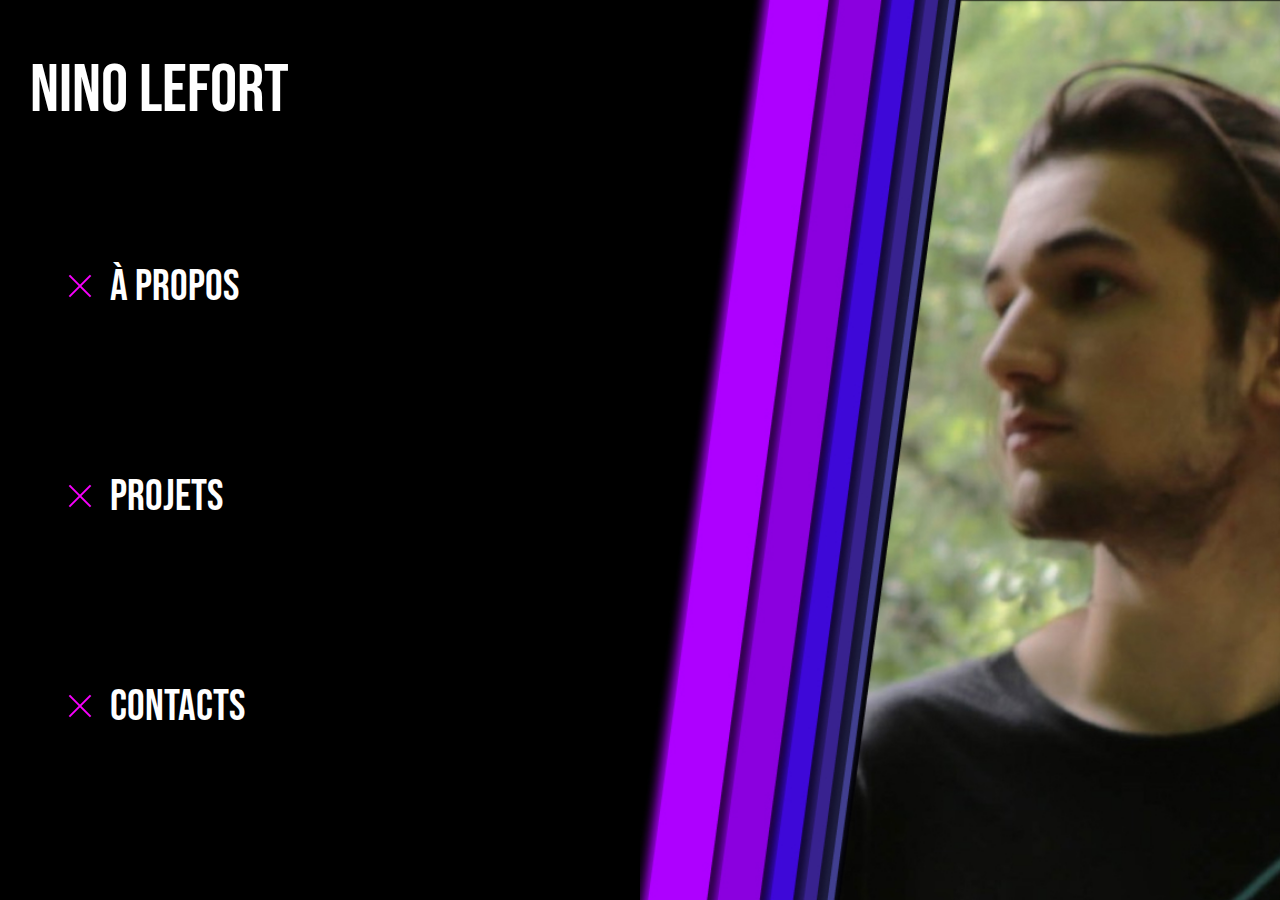
==== index.html @ 994ace14 "google index" ====
<!DOCTYPE html>
<html lang="fr">

<head>
    <meta charset="UTF-8">
    <meta name="google-site-verification" content="crCgPnhbVGkiBbXbGfjhGMFlIyJ5s5znbuzwT959XGk" />
    <meta name="viewport" content="width=device-width, initial-scale=1.0">
    <link rel="preconnect" href="https://fonts.googleapis.com/css2?family=Montserrat:wght@400&display=swap">
    <link rel="preconnect" href="https://fonts.googleapis.com/css2?family=Bebas+Neue&display=swap">
    <meta name="robots" content="all">
    <meta name="google-site-verification" content="v6hWbmdYU4j4xPfgxZWXvlCFTGIdk9BsvqPQr2Z6Ews" />
    <meta name="author" content="Nino Lefort">
    <meta name="owner" content="Nino Lefort">
    <link rel="stylesheet" href="src/css/style.css">
    <link rel="icon" type="image/x-icon" href="src/images/logoNL.ico" />
    <meta property="twitter:url" content="https://nino-lefort.netlify.app/">
    <meta property="og:url" content="https://nino-lefort.netlify.app/">
    <link rel="canonical" href="https://nino-lefort.netlify.app/">
    <meta name="subject" content="informatic">
    <meta name="keywords" content="nino lefort,bordeaux,developpeur,informatique,nino,lefort,junior">
    <meta name="theme-color" content="#fff">
    <meta property="og:type" content="website">
    <meta property="og:site_name" content="Nino Lefort">
    <meta property="og:locale" content="fr">
    <meta name="twitter:image" content="https://nino-lefort.netlify.app/src/images/nino.jpg">
    <meta property="og:image" content="https://nino-lefort.netlify.app/src/images/nino.jpg">
    <title>Nino Lefort</title>
    <meta name="twitter:title" content="Nino Lefort">
    <meta name="apple-mobile-web-app-title" content="Nino Lefort">
    <meta property="og:title" content="Nino Lefort">
    <meta name="description" content="Développeur junior de site web, front, back, graphiste et monteur amateur, MMI Bordeaux. Passionné, curieux et créatif - Nino Lefort">
    <meta property="og:description" content="Développeur junior de site web, front, back, graphiste et monteur amateur, MMI Bordeaux. Passionné, curieux et créatif - Nino Lefort">
    <meta name="twitter:description" content="Développeur junior de site web, front, back, graphiste et monteur amateur, MMI Bordeaux. Passionné, curieux et créatif - Nino Lefort">
</head>

<body>
    <div class="contenaire-width">
    <section class="container-home">
        <div class="container-home-nav">
                <h1 class="title-home">Nino Lefort</h1>
            <div class="nav-home">
                <nav>
                    <a href="propos.html" class="nav-home-title">
                        <div class="cross"></div>
                        <h2>À Propos</h2>
                    </a>
                    <a href="projet.html" class="nav-home-title">
                        <div class="cross"></div>
                        <h2>Projets</h2>
                    </a>
                    <a href="contact.html" class="nav-home-title">
                        <div class="cross"></div>
                        <h2>Contacts</h2>
                    </a>
                </nav>
            </div>
        </div>
        <div class="container-home-head-presentation">
            <img src="src/images/personal-photo.jpg" alt="photo de moi">
        </div>
    </section>
</div>
</body>

</html>
---- src/css/style.css ----
@import url(/src/css/reset.css);
@import url(/src/css/color.css);
@import url(/src/css/font.css);
@import url(/src/css/variables.css);
@import url(/src/css/index.css);
@import url(/src/css/projet.css);
@import url(/src/css/propos.css);
@import url(/src/css/contact.css);
@import url(/src/css/mentions.css);
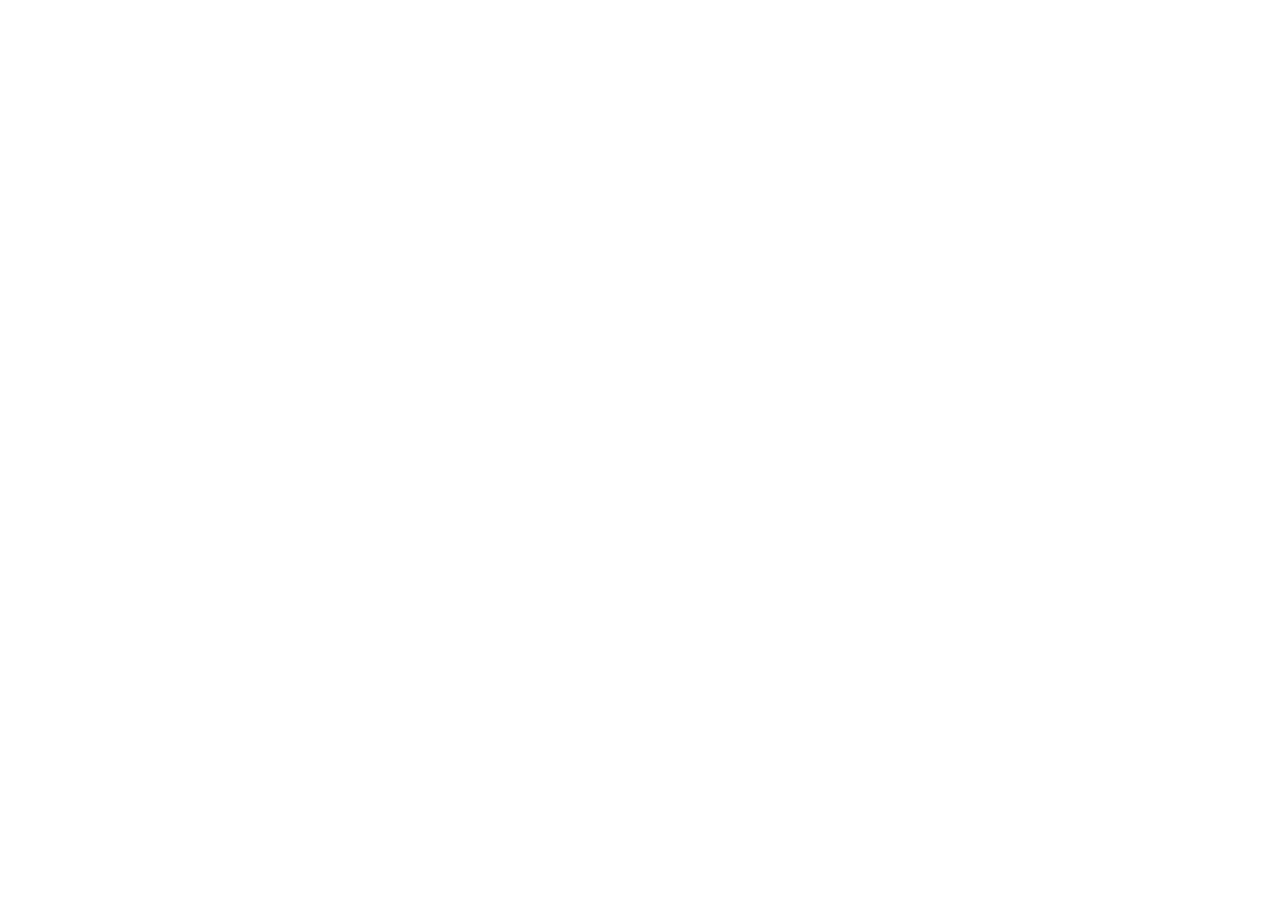
==== commit bdcfc113: "add redirect meta" ====
--- a/index.html
+++ b/index.html
@@ -5,25 +5,25 @@
     <meta charset="UTF-8">
     <meta name="google-site-verification" content="crCgPnhbVGkiBbXbGfjhGMFlIyJ5s5znbuzwT959XGk" />
     <meta name="viewport" content="width=device-width, initial-scale=1.0">
+    <meta http-equiv="refresh" content="0; URL='https://ninolefort.fr/'" />
     <link rel="preconnect" href="https://fonts.googleapis.com/css2?family=Montserrat:wght@400&display=swap">
     <link rel="preconnect" href="https://fonts.googleapis.com/css2?family=Bebas+Neue&display=swap">
     <meta name="robots" content="all">
-    <meta name="google-site-verification" content="v6hWbmdYU4j4xPfgxZWXvlCFTGIdk9BsvqPQr2Z6Ews" />
     <meta name="author" content="Nino Lefort">
     <meta name="owner" content="Nino Lefort">
     <link rel="stylesheet" href="src/css/style.css">
     <link rel="icon" type="image/x-icon" href="src/images/logoNL.ico" />
-    <meta property="twitter:url" content="https://nino-lefort.netlify.app/">
-    <meta property="og:url" content="https://nino-lefort.netlify.app/">
-    <link rel="canonical" href="https://nino-lefort.netlify.app/">
+    <meta property="twitter:url" content="https://ninolefort.fr/">
+    <meta property="og:url" content="https://ninolefort.fr/">
+    <link rel="canonical" href="https://ninolefort.fr/">
     <meta name="subject" content="informatic">
     <meta name="keywords" content="nino lefort,bordeaux,developpeur,informatique,nino,lefort,junior">
     <meta name="theme-color" content="#fff">
     <meta property="og:type" content="website">
     <meta property="og:site_name" content="Nino Lefort">
     <meta property="og:locale" content="fr">
-    <meta name="twitter:image" content="https://nino-lefort.netlify.app/src/images/nino.jpg">
-    <meta property="og:image" content="https://nino-lefort.netlify.app/src/images/nino.jpg">
+    <meta name="twitter:image" content="https://ninolefort.fr/src/images/nino.jpg">
+    <meta property="og:image" content="https://ninolefort.fr/src/images/nino.jpg">
     <title>Nino Lefort</title>
     <meta name="twitter:title" content="Nino Lefort">
     <meta name="apple-mobile-web-app-title" content="Nino Lefort">
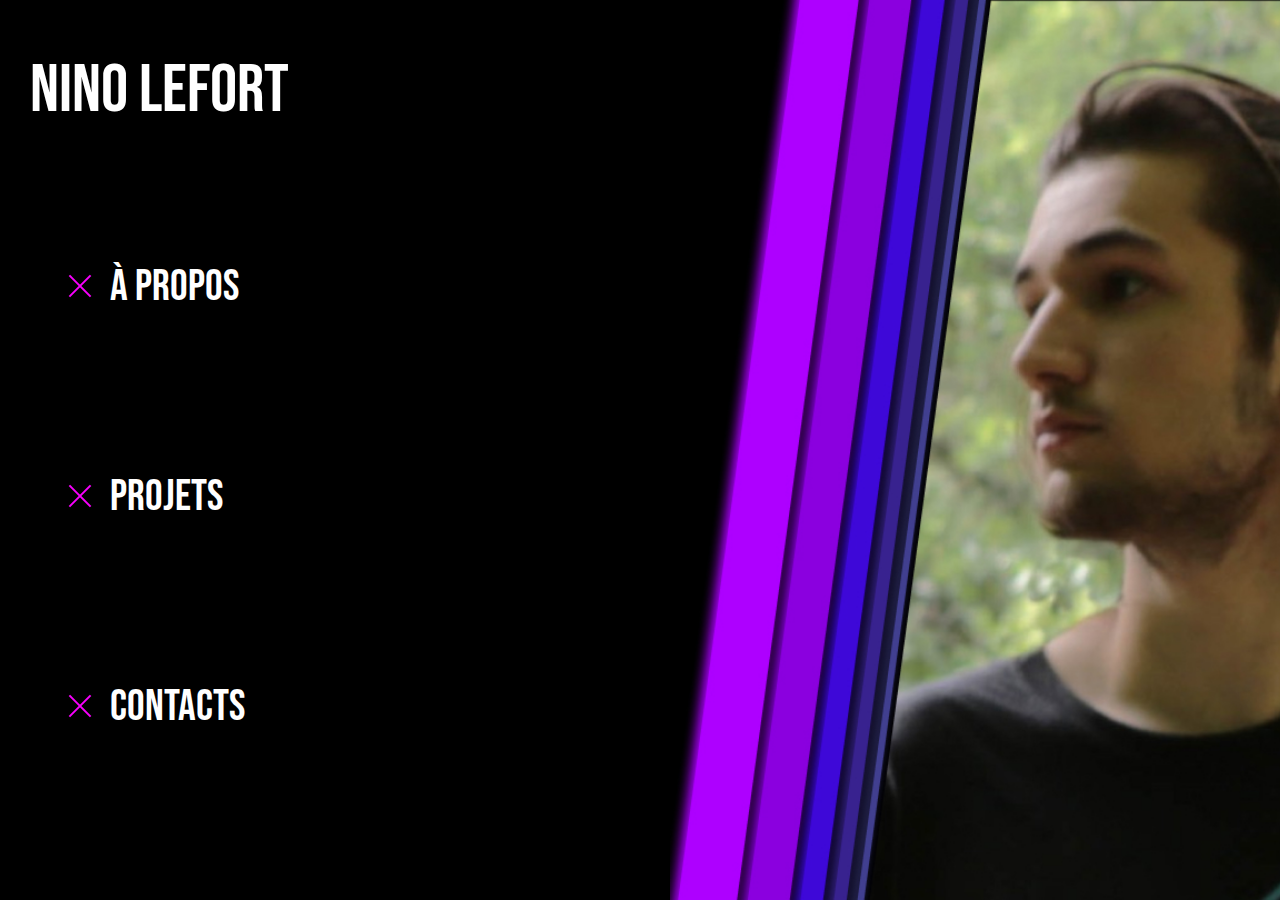
==== commit 36fc5146: "undo last pash" ====
--- a/index.html
+++ b/index.html
@@ -5,7 +5,6 @@
     <meta charset="UTF-8">
     <meta name="google-site-verification" content="crCgPnhbVGkiBbXbGfjhGMFlIyJ5s5znbuzwT959XGk" />
     <meta name="viewport" content="width=device-width, initial-scale=1.0">
-    <meta http-equiv="refresh" content="0; URL='https://ninolefort.fr/'" />
     <link rel="preconnect" href="https://fonts.googleapis.com/css2?family=Montserrat:wght@400&display=swap">
     <link rel="preconnect" href="https://fonts.googleapis.com/css2?family=Bebas+Neue&display=swap">
     <meta name="robots" content="all">
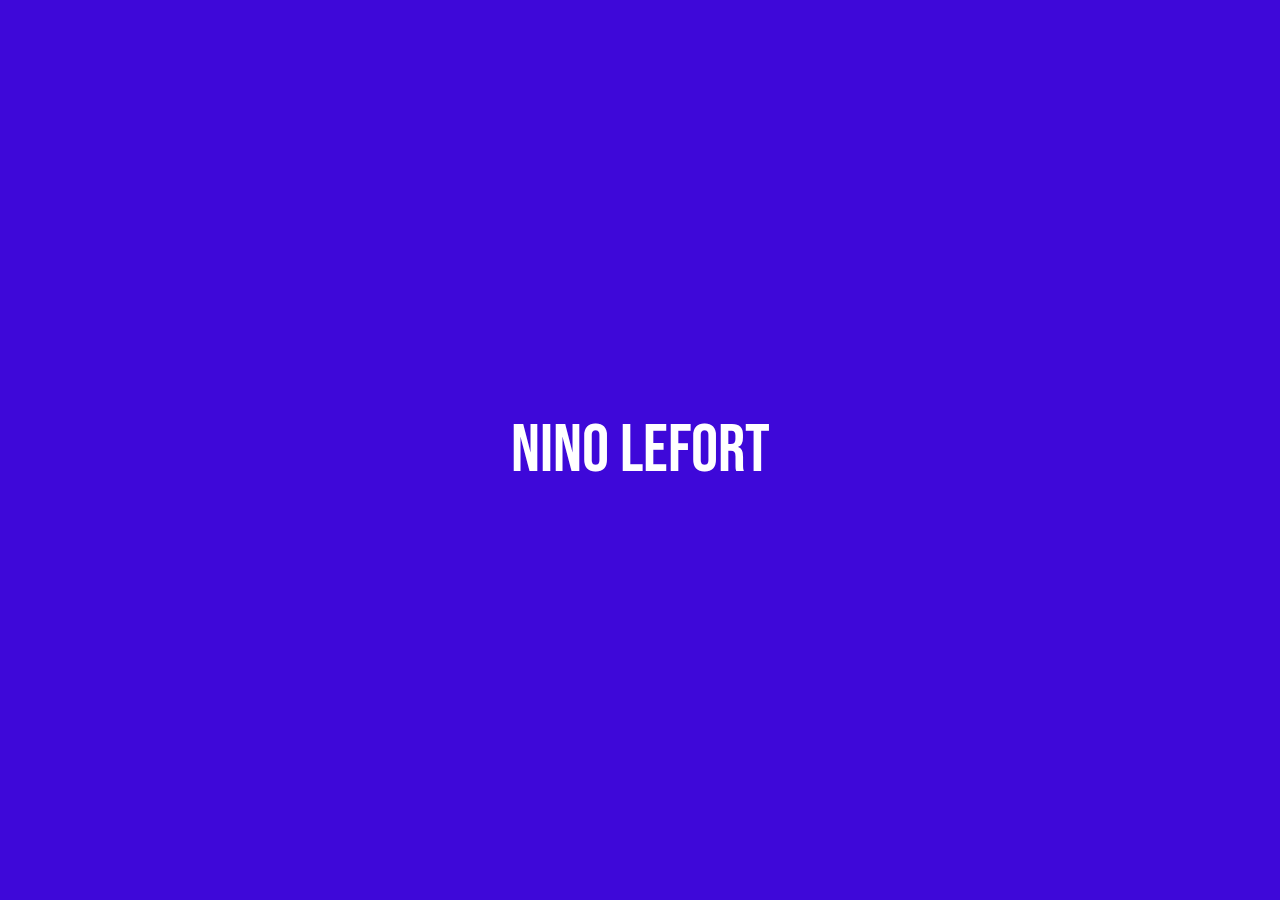
==== commit 3aa0d8d2: "add trasision in" ====
--- a/index.html
+++ b/index.html
@@ -27,38 +27,48 @@
     <meta name="twitter:title" content="Nino Lefort">
     <meta name="apple-mobile-web-app-title" content="Nino Lefort">
     <meta property="og:title" content="Nino Lefort">
-    <meta name="description" content="Développeur junior de site web, front, back, graphiste et monteur amateur, MMI Bordeaux. Passionné, curieux et créatif - Nino Lefort">
-    <meta property="og:description" content="Développeur junior de site web, front, back, graphiste et monteur amateur, MMI Bordeaux. Passionné, curieux et créatif - Nino Lefort">
-    <meta name="twitter:description" content="Développeur junior de site web, front, back, graphiste et monteur amateur, MMI Bordeaux. Passionné, curieux et créatif - Nino Lefort">
+    <meta name="description"
+        content="Développeur junior de site web, front, back, graphiste et monteur amateur, MMI Bordeaux. Passionné, curieux et créatif - Nino Lefort">
+    <meta property="og:description"
+        content="Développeur junior de site web, front, back, graphiste et monteur amateur, MMI Bordeaux. Passionné, curieux et créatif - Nino Lefort">
+    <meta name="twitter:description"
+        content="Développeur junior de site web, front, back, graphiste et monteur amateur, MMI Bordeaux. Passionné, curieux et créatif - Nino Lefort">
 </head>
 
 <body>
-    <div class="contenaire-width">
-    <section class="container-home">
-        <div class="container-home-nav">
+
+    <div class="transition-conection">
+        <div class="transition-conection-hide"></div>
+        <h1>Nino Lefort</h1>
+    </div>
+
+    <main class="contenaire-width">
+        <section class="container-home">
+            <div class="container-home-nav">
                 <h1 class="title-home">Nino Lefort</h1>
-            <div class="nav-home">
-                <nav>
-                    <a href="propos.html" class="nav-home-title">
-                        <div class="cross"></div>
-                        <h2>À Propos</h2>
-                    </a>
-                    <a href="projet.html" class="nav-home-title">
-                        <div class="cross"></div>
-                        <h2>Projets</h2>
-                    </a>
-                    <a href="contact.html" class="nav-home-title">
-                        <div class="cross"></div>
-                        <h2>Contacts</h2>
-                    </a>
-                </nav>
+                <div class="nav-home">
+                    <nav>
+                        <a href="propos.html" class="nav-home-title">
+                            <div class="cross"></div>
+                            <h2>À Propos</h2>
+                        </a>
+                        <a href="projet.html" class="nav-home-title">
+                            <div class="cross"></div>
+                            <h2>Projets</h2>
+                        </a>
+                        <a href="contact.html" class="nav-home-title">
+                            <div class="cross"></div>
+                            <h2>Contacts</h2>
+                        </a>
+                    </nav>
+                </div>
             </div>
-        </div>
-        <div class="container-home-head-presentation">
-            <img src="src/images/personal-photo.jpg" alt="photo de moi">
-        </div>
-    </section>
-</div>
+            <div class="container-home-head-presentation">
+                <img src="src/images/personal-photo.jpg" alt="photo de moi">
+            </div>
+        </section>
+    </main>
+    <script src="src/js/transitionConection.js"></script>
 </body>
 
 </html>